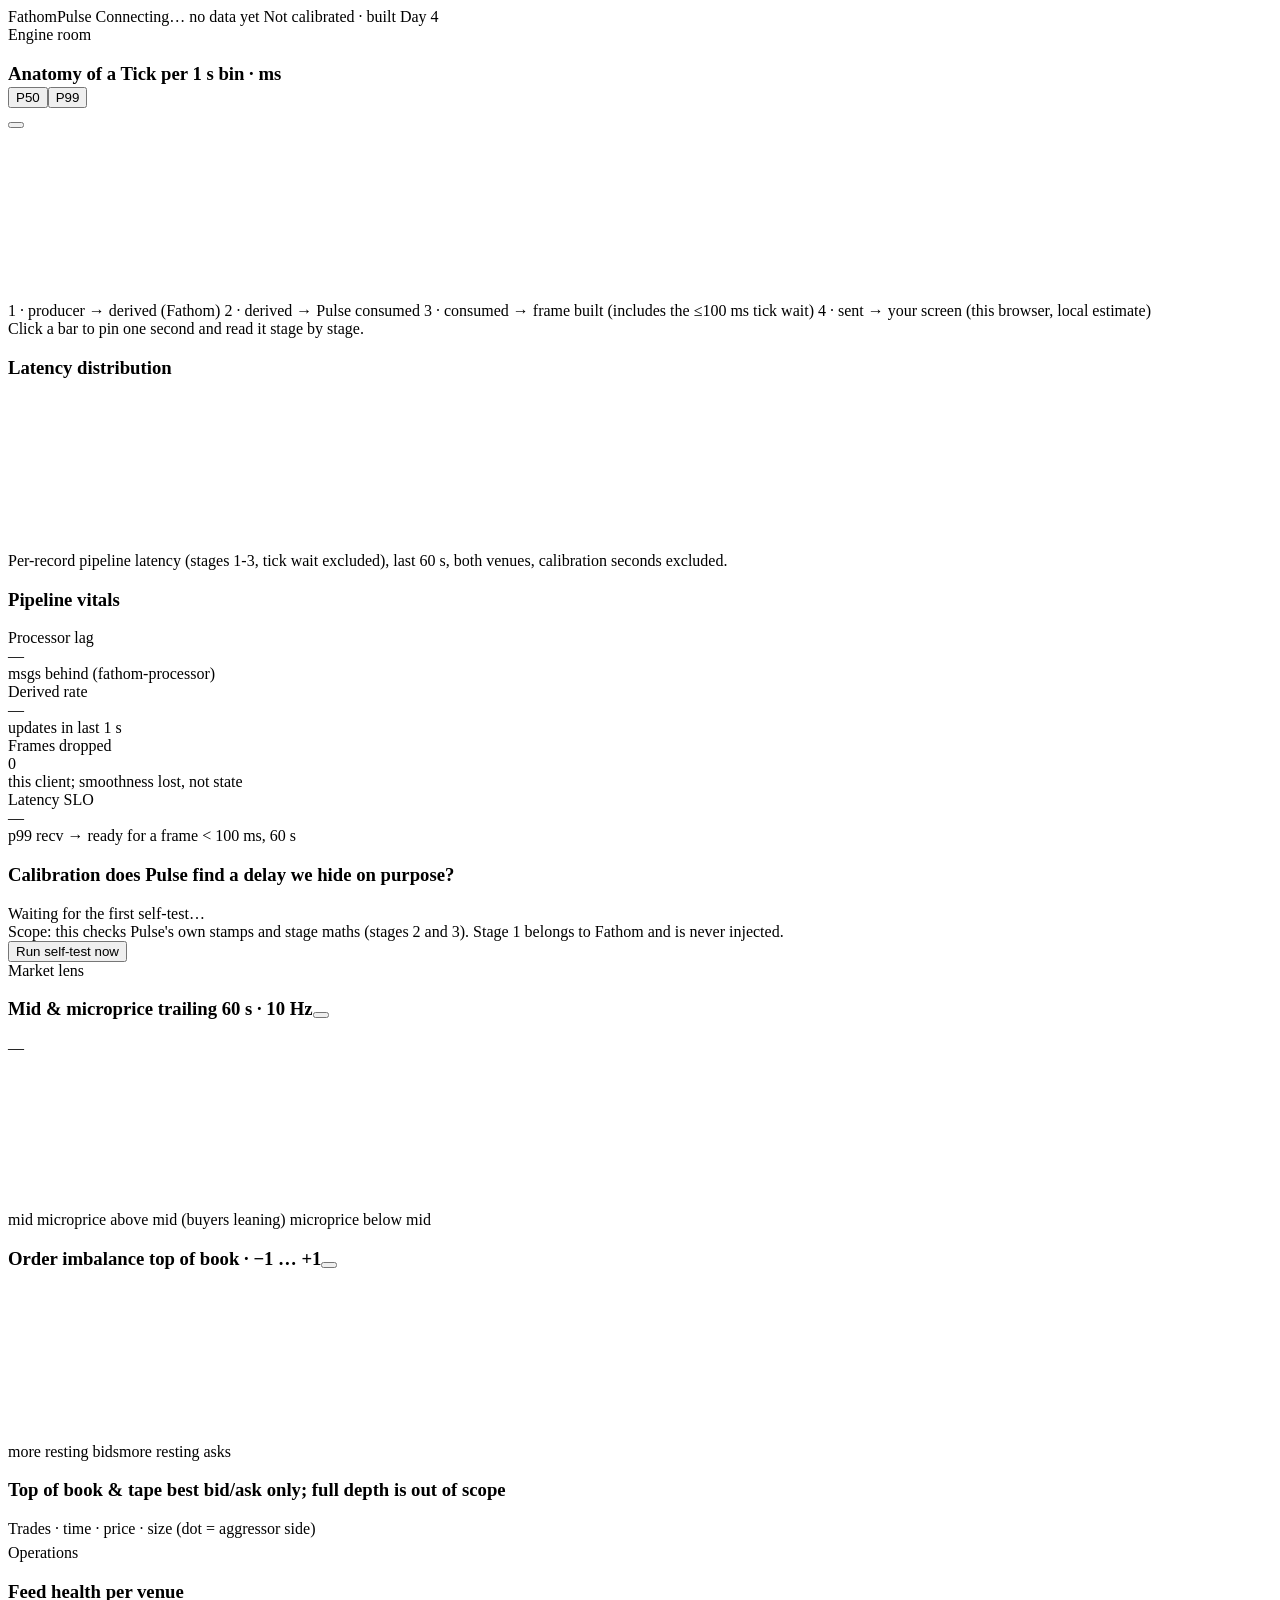
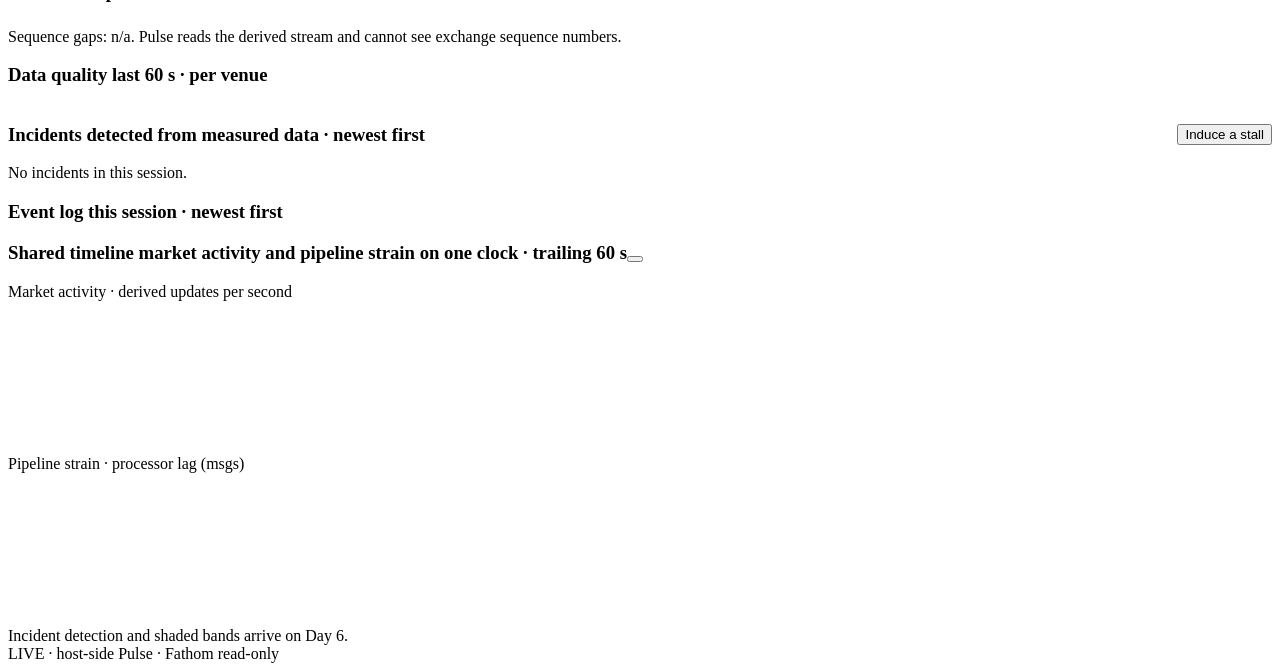
==== pulse/web/index.html @ 2a25ec2b "Day 6 (part 2): Incidents card + shaded annotations on the timeline, induce-a-stall button; no doubl" ====
<!doctype html>
<html lang="en">
<head>
<meta charset="utf-8">
<meta name="viewport" content="width=device-width, initial-scale=1">
<title>FathomPulse</title>
<link rel="stylesheet" href="/static/ds/tokens.css">
<link rel="stylesheet" href="/static/app.css">
</head>
<body>
<div class="ocean" aria-hidden="true"><i class="b1"></i><i class="b2"></i><i class="b3"></i></div>

<div class="top">
  <span class="brand">FathomPulse</span>
  <span class="spacer"></span>
  <span class="badge" id="connBadge"><span class="dot"></span><span id="connText">Connecting…</span></span>
  <span class="badge" id="ageBadge"><span class="dot"></span><span class="num" id="ageText">no data yet</span></span>
  <span class="badge" id="calBadge"><span class="dot"></span><span>Not calibrated · built Day 4</span></span>
</div>
<div class="banner" id="induced" hidden>SELF-TEST IN PROGRESS — real data in this window is delayed on purpose (induced). Ignore latency figures until it ends.</div>
<div class="strip" id="strip" role="group" aria-label="Venues"></div>

<div class="grid">
  <section class="lens"><div class="lens-title e">Engine room</div>
    <div class="col pool engine">
      <div class="card" id="anat">
        <h3>Anatomy of a Tick <span class="sub">per 1 s bin · ms</span>
          <div class="seg" id="pctSeg"><button data-p="50" aria-pressed="false">P50</button><button data-p="99" aria-pressed="true">P99</button></div>
          <button class="chip" data-chip></button></h3>
        <canvas id="cAnat" data-h="200"></canvas>
        <div class="legend">
          <span><i style="background:var(--stage-recv)"></i>1 · producer → derived (Fathom)</span>
          <span><i style="background:var(--stage-derive)"></i>2 · derived → Pulse consumed</span>
          <span><i style="background:var(--stage-pulse)"></i>3 · consumed → frame built (includes the ≤100 ms tick wait)</span>
          <span><i style="background:var(--stage-ws)"></i>4 · sent → your screen (this browser, local estimate)</span>
        </div>
        <div class="pin" id="pin">Click a bar to pin one second and read it stage by stage.</div>
      </div>
      <div class="card">
        <h3>Latency distribution</h3>
        <canvas id="cHist" data-h="130"></canvas>
        <div class="empty" id="histNote">Per-record pipeline latency (stages 1-3, tick wait excluded), last 60 s, both venues, calibration seconds excluded.</div>
      </div>
      <div class="card">
        <h3>Pipeline vitals</h3>
        <div class="tiles">
          <div class="tile"><div class="l">Processor lag</div><div class="v num" id="tLag">—</div><div class="s">msgs behind (fathom-processor)</div></div>
          <div class="tile"><div class="l">Derived rate</div><div class="v num" id="tRate">—</div><div class="s">updates in last 1 s</div></div>
          <div class="tile"><div class="l">Frames dropped</div><div class="v num" id="tDrop">0</div><div class="s">this client; smoothness lost, not state</div></div>
          <div class="tile"><div class="l">Latency SLO</div><div class="v num" id="tSlo">—</div><div class="s" id="tSloS">p99 recv → ready for a frame &lt; 100 ms, 60 s</div></div>
        </div>
      </div>
      <div class="card">
        <h3>Calibration <span class="sub">does Pulse find a delay we hide on purpose?</span></h3>
        <div class="cal"><div class="head" id="calHead">Waiting for the first self-test…</div><div class="body" id="calBody"></div>
        <div class="empty" id="calScope">Scope: this checks Pulse's own stamps and stage maths (stages 2 and 3). Stage 1 belongs to Fathom and is never injected.</div>
        <div><button class="btn" id="btnTest">Run self-test now</button> <span class="num" style="color:var(--ink-muted);margin-left:8px" id="calAgo"></span></div></div>
      </div>
    </div>
  </section>

  <section class="lens"><div class="lens-title m">Market lens</div>
    <div class="col pool market">
      <div class="card">
        <h3>Mid &amp; microprice <span class="sub">trailing 60 s · 10 Hz</span><button class="chip" data-chip></button></h3>
        <div class="hero"><span class="v" id="heroMid">—</span><span class="l" id="heroSub"></span></div>
        <canvas id="cMid" data-h="120"></canvas>
        <div class="legend">
          <span><i style="background:var(--ink-secondary)"></i>mid</span>
          <span><i style="background:var(--bid)"></i>microprice above mid (buyers leaning)</span>
          <span><i style="background:var(--ask)"></i>microprice below mid</span>
        </div>
      </div>
      <div class="card">
        <h3>Order imbalance <span class="sub">top of book · −1 … +1</span><button class="chip" data-chip></button></h3>
        <canvas id="cObi" data-h="64"></canvas>
        <div class="legend"><span><i style="background:var(--bid)"></i>more resting bids</span><span><i style="background:var(--ask)"></i>more resting asks</span><span id="spreadNote" style="margin-left:auto"></span></div>
      </div>
      <div class="card">
        <h3>Top of book &amp; tape <span class="sub">best bid/ask only; full depth is out of scope</span></h3>
        <div class="tob" id="tob"></div>
        <div class="th" style="margin-top:10px">Trades · time · price · size (dot = aggressor side)</div>
        <div class="tape" id="tape"></div>
        <div class="empty" id="tapeNote" style="padding-top:6px"></div>
      </div>
    </div>
  </section>

  <section class="lens"><div class="lens-title o">Operations</div>
    <div class="col pool neutral ops">
      <div class="card">
        <h3>Feed health <span class="sub">per venue</span></h3>
        <table class="feeds" id="feeds"></table>
        <div class="empty" style="padding-top:6px">Sequence gaps: n/a. Pulse reads the derived stream and cannot see exchange sequence numbers.</div>
      </div>
      <div class="card">
        <h3>Data quality <span class="sub">last 60 s · per venue</span></h3>
        <table class="feeds" id="dq"></table>
      </div>
      <div class="card">
        <h3>Incidents <span class="sub">detected from measured data · newest first</span>
          <button class="btn" id="btnInduce" style="float:right" title="Drops every feed record for 8 s, on purpose, to show the detector working">Induce a stall</button></h3>
        <div class="incs" id="incs"><div class="empty">No incidents in this session.</div></div>
      </div>
      <div class="card">
        <h3>Event log <span class="sub">this session · newest first</span></h3>
        <div class="log" id="log"></div>
      </div>
    </div>
  </section>

  <div class="pool neutral timeline">
    <h3>Shared timeline <span class="sub">market activity and pipeline strain on one clock · trailing 60 s</span><button class="chip" data-chip></button></h3>
    <div class="sheet market"><div class="sl">Market activity · derived updates per second</div><canvas id="cQuote" data-h="70"></canvas></div>
    <div class="sheet engine"><div class="sl">Pipeline strain · processor lag (msgs)</div><canvas id="cLag" data-h="90"></canvas></div>
    <div class="tl-note">Incident detection and shaded bands arrive on Day 6.</div>
  </div>
</div>

<div id="tip"></div>
<div class="statusbar"><span class="num" id="sbClock"></span><span id="sbConn"></span><span class="num" id="sbSeq"></span><span class="num" id="sbMeter"></span><span class="sp"></span><span>LIVE · host-side Pulse · Fathom read-only</span></div>
<script src="/static/app.js"></script>
</body>
</html>
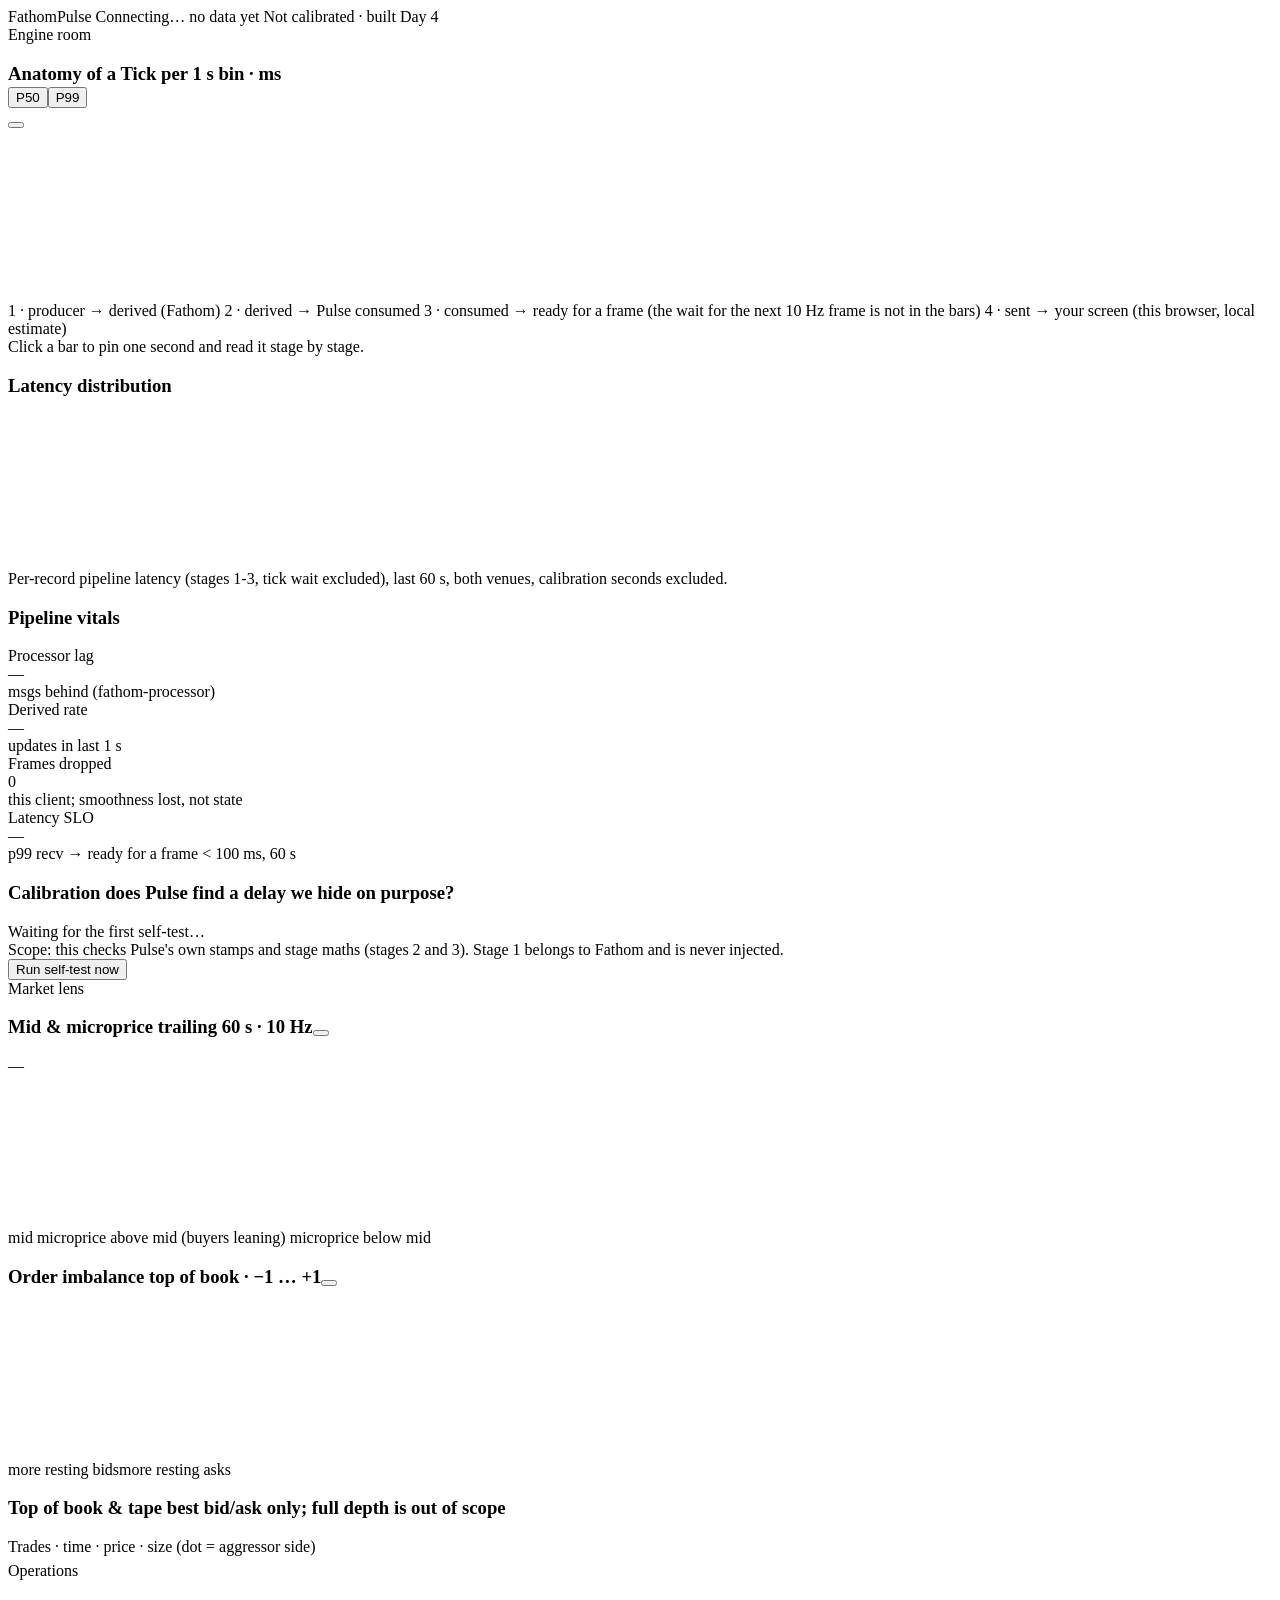
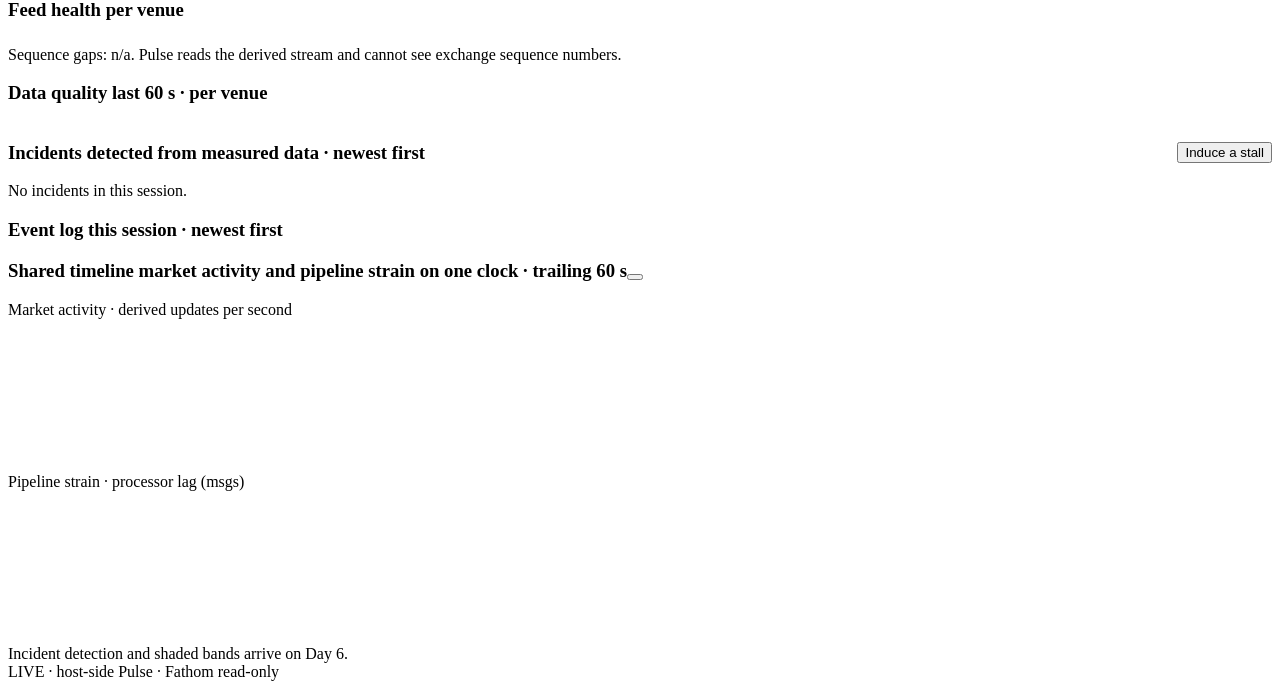
==== commit e5a77655: "audit: page legend/tooltip now describe stage 3 as consume->ready (was the old frame-build definitio" ====
--- a/pulse/web/index.html
+++ b/pulse/web/index.html
@@ -31,7 +31,7 @@
         <div class="legend">
           <span><i style="background:var(--stage-recv)"></i>1 · producer → derived (Fathom)</span>
           <span><i style="background:var(--stage-derive)"></i>2 · derived → Pulse consumed</span>
-          <span><i style="background:var(--stage-pulse)"></i>3 · consumed → frame built (includes the ≤100 ms tick wait)</span>
+          <span><i style="background:var(--stage-pulse)"></i>3 · consumed → ready for a frame (the wait for the next 10 Hz frame is not in the bars)</span>
           <span><i style="background:var(--stage-ws)"></i>4 · sent → your screen (this browser, local estimate)</span>
         </div>
         <div class="pin" id="pin">Click a bar to pin one second and read it stage by stage.</div>
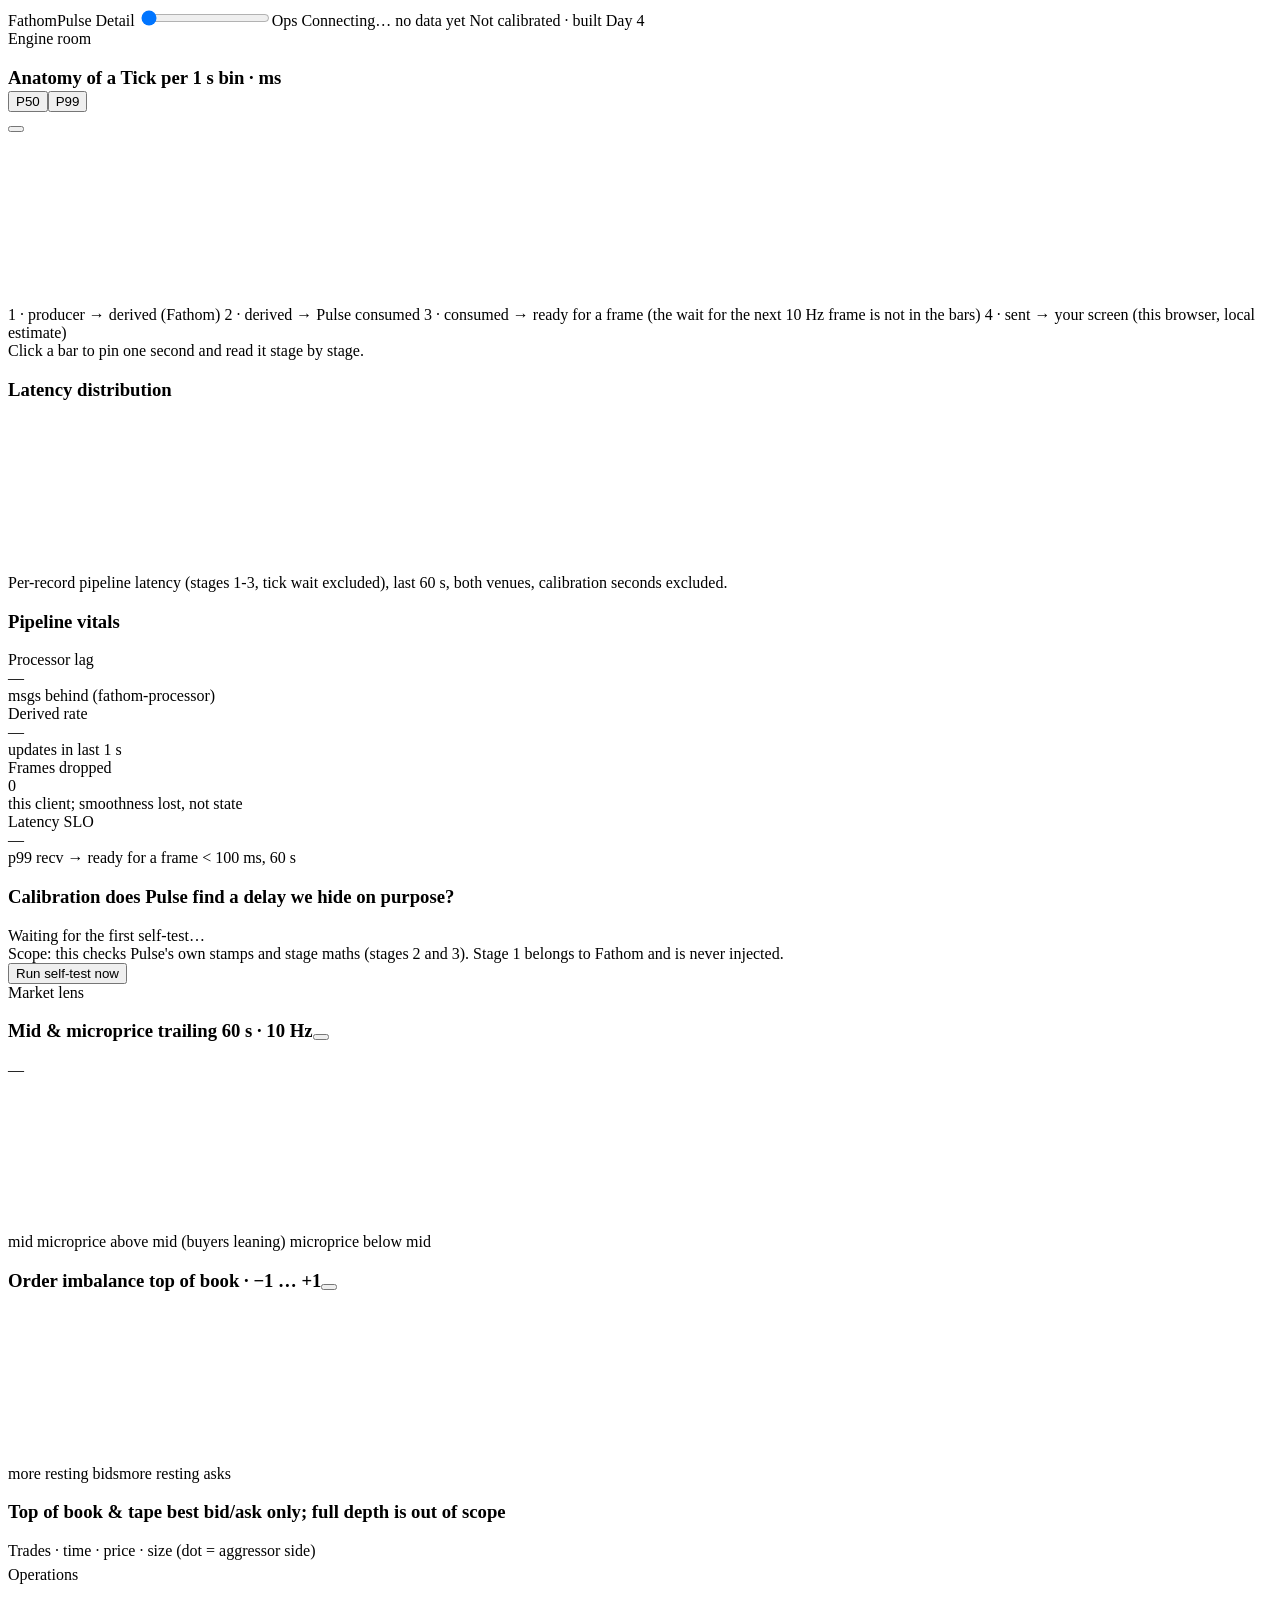
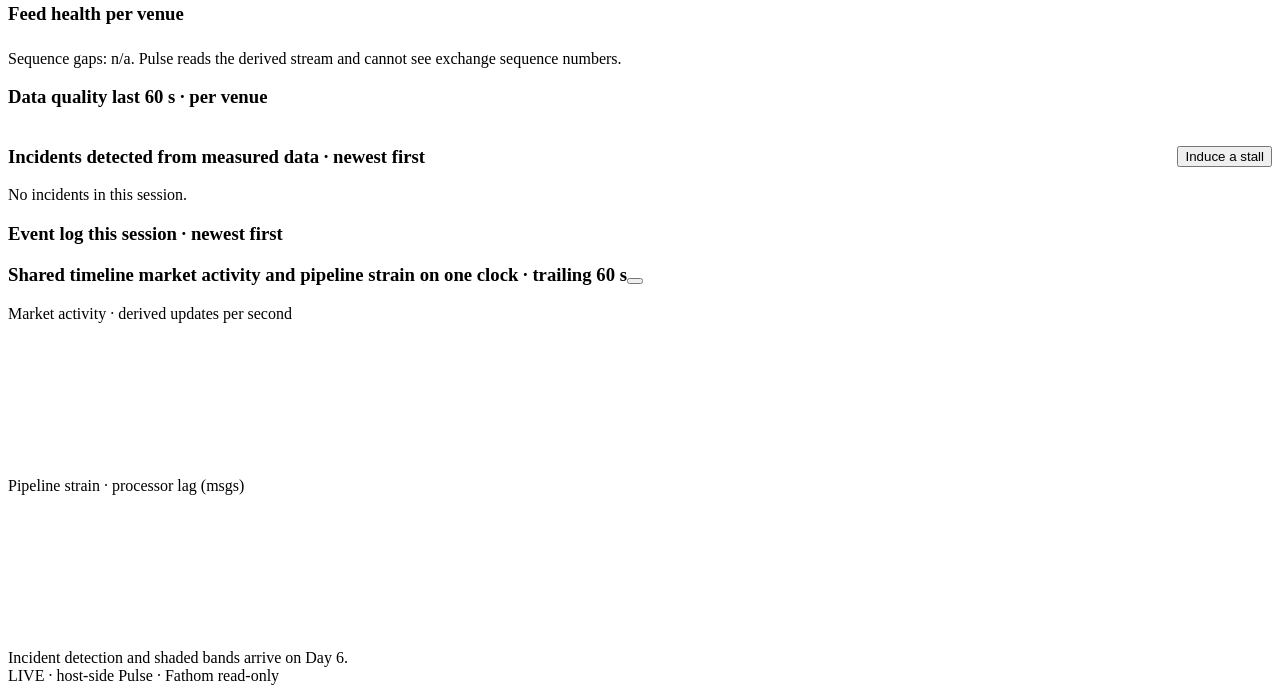
==== commit 037a9ab5: "Ops view: Detail/Ops slider, calm categorical status (Fresh/Smooth/Keeping up), 1 Hz sampling, hyste" ====
--- a/pulse/web/index.html
+++ b/pulse/web/index.html
@@ -13,6 +13,8 @@
 <div class="top">
   <span class="brand">FathomPulse</span>
   <span class="spacer"></span>
+  <label class="mode" title="Detail: every measurement, 10 times a second. Ops: calm categories, once a second."><span id="mDetail">Detail</span>
+    <input type="range" id="modeSlider" min="0" max="1" step="1" value="0" aria-label="View mode: Detail or Ops"><span id="mOps">Ops</span></label>
   <span class="badge" id="connBadge"><span class="dot"></span><span id="connText">Connecting…</span></span>
   <span class="badge" id="ageBadge"><span class="dot"></span><span class="num" id="ageText">no data yet</span></span>
   <span class="badge" id="calBadge"><span class="dot"></span><span>Not calibrated · built Day 4</span></span>
@@ -20,7 +22,15 @@
 <div class="banner" id="induced" hidden>SELF-TEST IN PROGRESS — real data in this window is delayed on purpose (induced). Ignore latency figures until it ends.</div>
 <div class="strip" id="strip" role="group" aria-label="Venues"></div>
 
-<div class="grid">
+<main class="ops" id="ops" hidden aria-live="off">
+  <section class="hero card" id="opsHero"><div class="hl" id="opsHead">Waiting for data…</div><div class="hs" id="opsSub"></div></section>
+  <div class="vcards" id="opsVenues"></div>
+  <section class="card"><h3>Pipeline <span class="sub">last minute</span></h3><div class="meters" id="opsMeters"></div></section>
+  <section class="card"><h3>Incidents <span class="sub">newest first</span></h3><div class="incs" id="opsIncs"></div></section>
+  <p class="opsnote">Ops view rounds and smooths: labels change only after a few steady seconds, numbers update once a second. Hover any figure for the exact value, or slide to Detail for every millisecond.</p>
+</main>
+
+<div class="grid" id="detail">
   <section class="lens"><div class="lens-title e">Engine room</div>
     <div class="col pool engine">
       <div class="card" id="anat">
@@ -119,6 +129,7 @@
 
 <div id="tip"></div>
 <div class="statusbar"><span class="num" id="sbClock"></span><span id="sbConn"></span><span class="num" id="sbSeq"></span><span class="num" id="sbMeter"></span><span class="sp"></span><span>LIVE · host-side Pulse · Fathom read-only</span></div>
+<script src="/static/ops.js"></script>
 <script src="/static/app.js"></script>
 </body>
 </html>
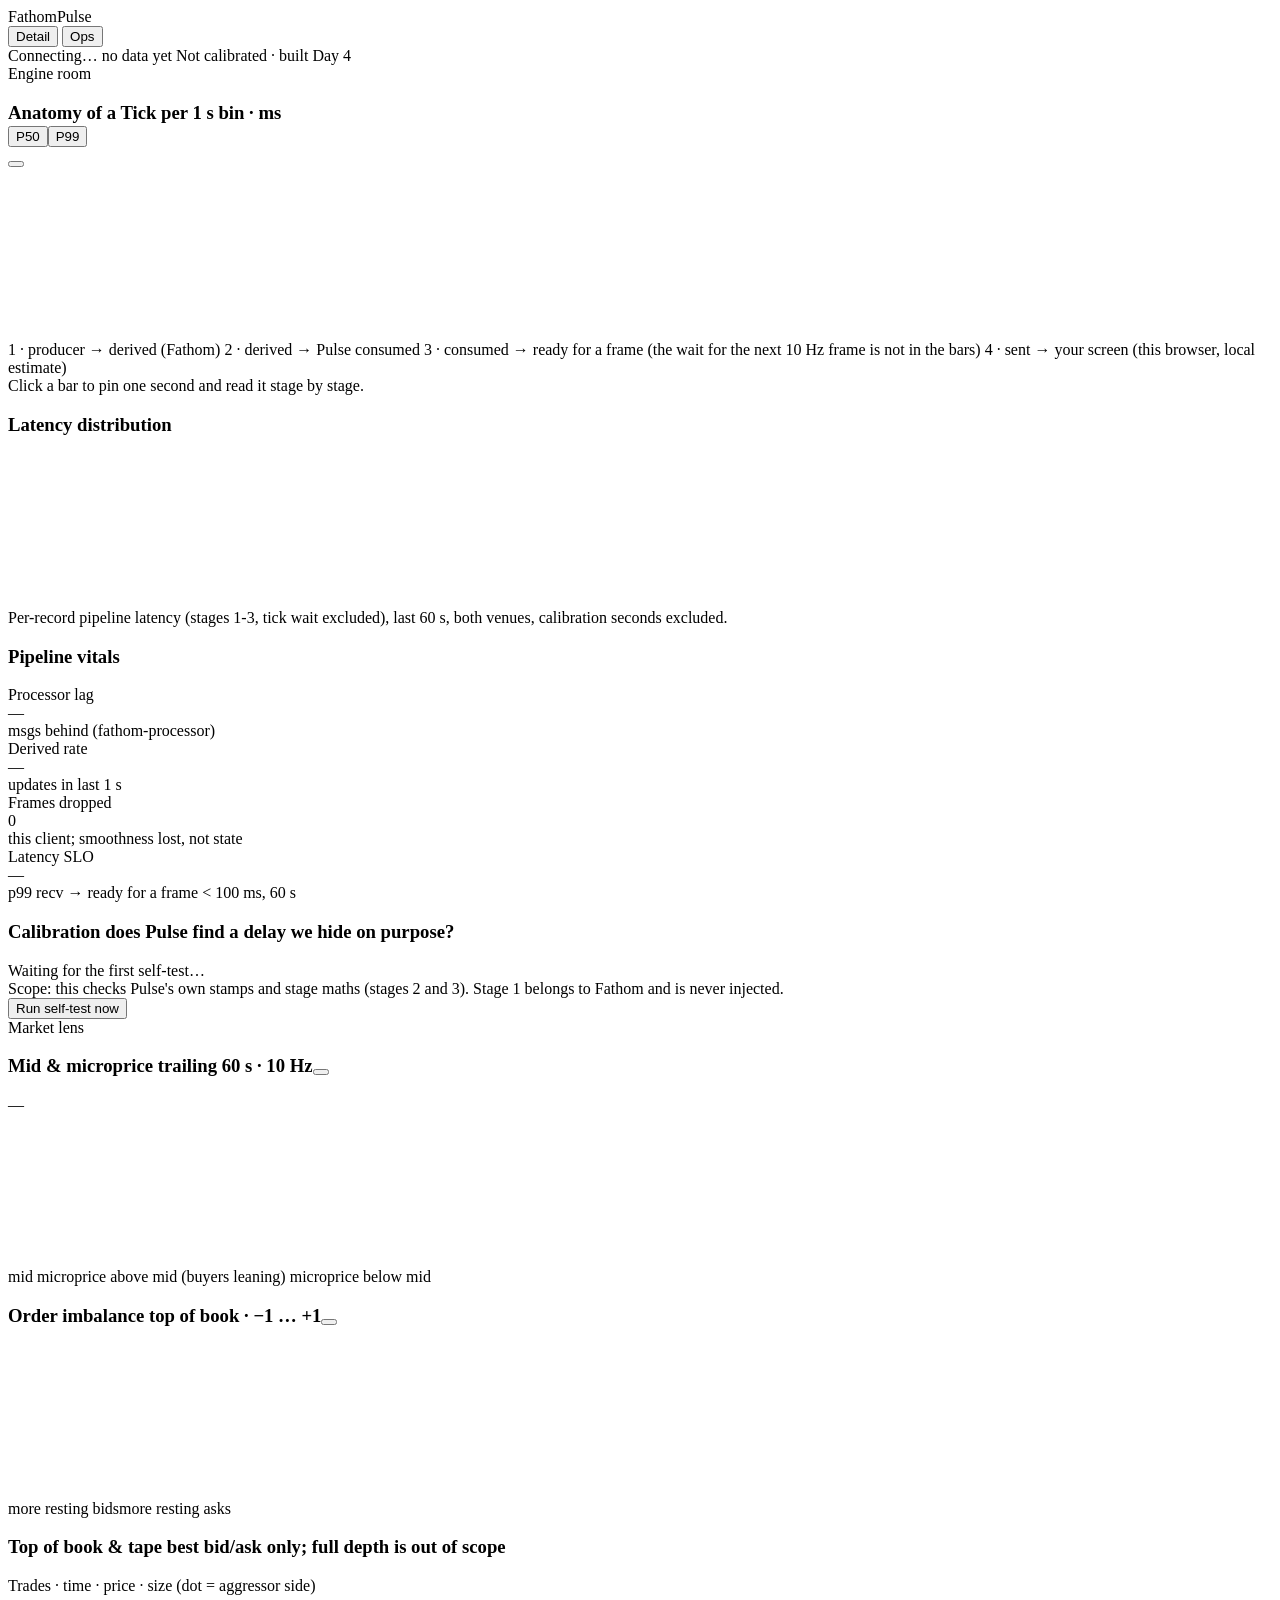
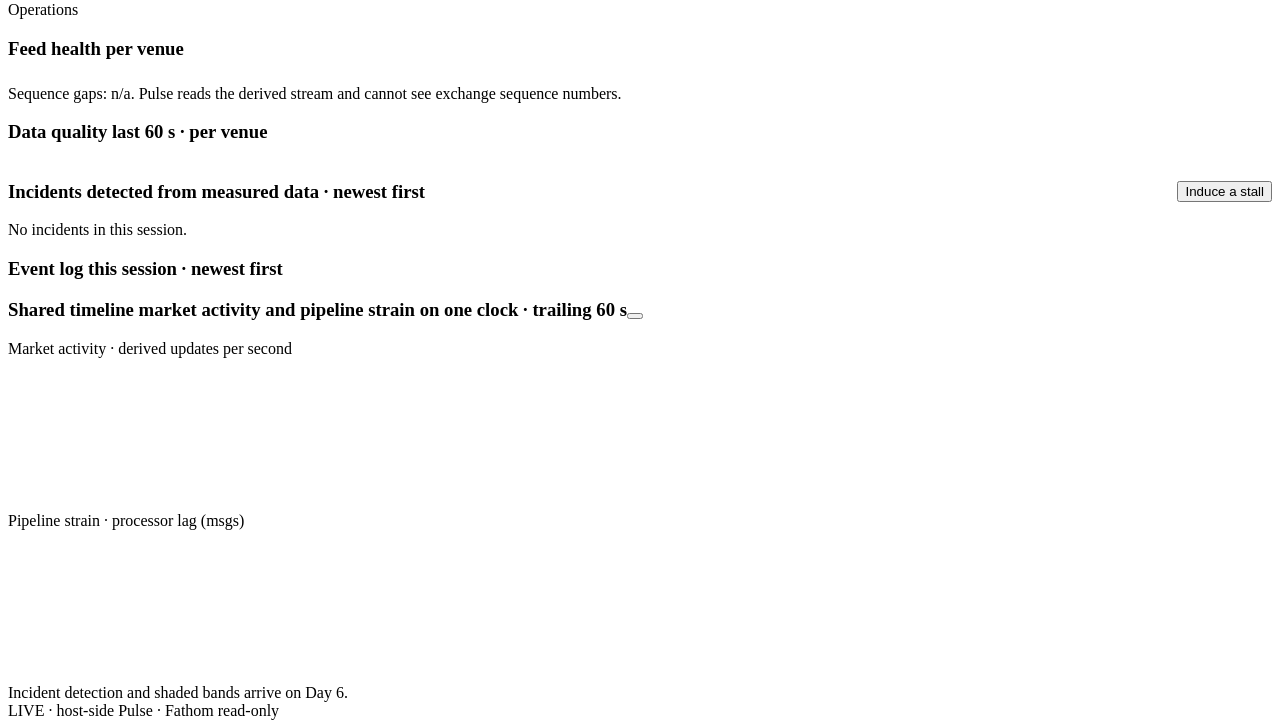
==== commit 92c5460e: "Ops dashboard mirrors Detail's three-lens grid card by card; clean Detail|Ops switch; blended View T" ====
--- a/pulse/web/index.html
+++ b/pulse/web/index.html
@@ -10,11 +10,14 @@
 <body>
 <div class="ocean" aria-hidden="true"><i class="b1"></i><i class="b2"></i><i class="b3"></i></div>
 
-<div class="top">
+<div class="top" style="view-transition-name: topbar">
   <span class="brand">FathomPulse</span>
   <span class="spacer"></span>
-  <label class="mode" title="Detail: every measurement, 10 times a second. Ops: calm categories, once a second."><span id="mDetail">Detail</span>
-    <input type="range" id="modeSlider" min="0" max="1" step="1" value="0" aria-label="View mode: Detail or Ops"><span id="mOps">Ops</span></label>
+  <div class="switch" id="modeSwitch" role="radiogroup" aria-label="View detail level">
+    <i class="thumb" aria-hidden="true"></i>
+    <button type="button" role="radio" id="swDetail" aria-checked="true" title="Every measurement, ten times a second">Detail</button>
+    <button type="button" role="radio" id="swOps" aria-checked="false" title="The same dashboard, calmer: once a second, in plain categories">Ops</button>
+  </div>
   <span class="badge" id="connBadge"><span class="dot"></span><span id="connText">Connecting…</span></span>
   <span class="badge" id="ageBadge"><span class="dot"></span><span class="num" id="ageText">no data yet</span></span>
   <span class="badge" id="calBadge"><span class="dot"></span><span>Not calibrated · built Day 4</span></span>
@@ -24,10 +27,30 @@
 
 <main class="ops" id="ops" hidden aria-live="off">
   <section class="hero card" id="opsHero"><div class="hl" id="opsHead">Waiting for data…</div><div class="hs" id="opsSub"></div></section>
-  <div class="vcards" id="opsVenues"></div>
-  <section class="card"><h3>Pipeline <span class="sub">last minute</span></h3><div class="meters" id="opsMeters"></div></section>
-  <section class="card"><h3>Incidents <span class="sub">newest first</span></h3><div class="incs" id="opsIncs"></div></section>
-  <p class="opsnote">Ops view rounds and smooths: labels change only after a few steady seconds, numbers update once a second. Hover any figure for the exact value, or slide to Detail for every millisecond.</p>
+  <div class="grid" id="opsgrid">
+    <section class="lens"><div class="lens-title e">Engine room</div>
+      <div class="card"><h3 data-chart="latency">Pipeline speed <span class="sub">last minute</span></h3><canvas id="eL" data-h="200"></canvas></div>
+      <div class="card"><h3 data-chart="share">Where the time goes <span class="sub">average, last minute</span></h3><div id="opsShare"></div></div>
+      <div class="card"><h3>Pipeline health</h3><div class="kpis" id="opsMeters"></div></div>
+      <div class="card"><h3>Calibration</h3><div class="kpis one" id="opsTrust"></div></div>
+    </section>
+    <section class="lens"><div class="lens-title m">Market lens</div>
+      <div class="card"><h3 data-chart="price">Price <span class="sub">last minute</span></h3>
+        <div class="px" id="opsPxb"><div class="ph"><span class="pn" id="pnb"></span><span class="pv" id="pvb"></span></div><canvas id="ePb" data-h="100"></canvas><div class="chips" id="chb"></div></div>
+        <div class="px" id="opsPxc"><div class="ph"><span class="pn" id="pnc"></span><span class="pv" id="pvc"></span></div><canvas id="ePc" data-h="100"></canvas><div class="chips" id="chc"></div></div></div>
+      <div class="card"><h3 data-chart="pressure">Buy and sell pressure <span class="sub">each second</span></h3><canvas id="eO" data-h="78"></canvas>
+        <div class="lg"><span><i style="background:var(--bid)"></i>buyers lean</span><span><i style="background:#3a3a38"></i>balanced</span><span><i style="background:var(--ask)"></i>sellers lean</span></div></div>
+      <div class="card"><h3 data-chart="trades">Trades <span class="sub">per 5 seconds</span></h3><canvas id="eT" data-h="96"></canvas></div>
+    </section>
+    <section class="lens"><div class="lens-title o">Operations</div>
+      <div class="card"><h3 data-chart="avail">Feed activity <span class="sub">each second</span></h3><canvas id="eA" data-h="86"></canvas>
+        <div class="lg"><span><i style="background:var(--status-good)"></i>normal</span><span><i style="background:var(--status-warning)"></i>quiet</span><span><i style="background:var(--status-serious)"></i>sparse</span><span><i style="background:#7a1f1f"></i>nothing</span></div></div>
+      <div class="card"><h3>Incidents <span class="sub">newest first</span></h3><div class="incs" id="opsIncs"></div></div>
+    </section>
+  </div>
+  <section class="card obottom"><h3>Activity and backlog <span class="sub">market activity and processor queue on one clock, last minute</span></h3>
+    <div class="two"><div><div class="sl2">Updates per second, both feeds</div><canvas id="eU" data-h="70"></canvas></div><div><div class="sl2">Messages waiting for the processor</div><canvas id="eB" data-h="70"></canvas></div></div></section>
+  <p class="opsnote">Same dashboard, calmer: hover a chart for the exact second, or any label for what it means. Labels change only after a few steady seconds and figures update once a second. Switch to Detail for every millisecond.</p>
 </main>
 
 <div class="grid" id="detail">
@@ -128,7 +151,8 @@
 </div>
 
 <div id="tip"></div>
-<div class="statusbar"><span class="num" id="sbClock"></span><span id="sbConn"></span><span class="num" id="sbSeq"></span><span class="num" id="sbMeter"></span><span class="sp"></span><span>LIVE · host-side Pulse · Fathom read-only</span></div>
+<div class="statusbar" style="view-transition-name: foot"><span class="num" id="sbClock"></span><span id="sbConn"></span><span class="num" id="sbSeq"></span><span class="num" id="sbMeter"></span><span class="sp"></span><span>LIVE · host-side Pulse · Fathom read-only</span></div>
+<div id="otip" class="otip" role="tooltip" hidden></div>
 <script src="/static/ops.js"></script>
 <script src="/static/app.js"></script>
 </body>
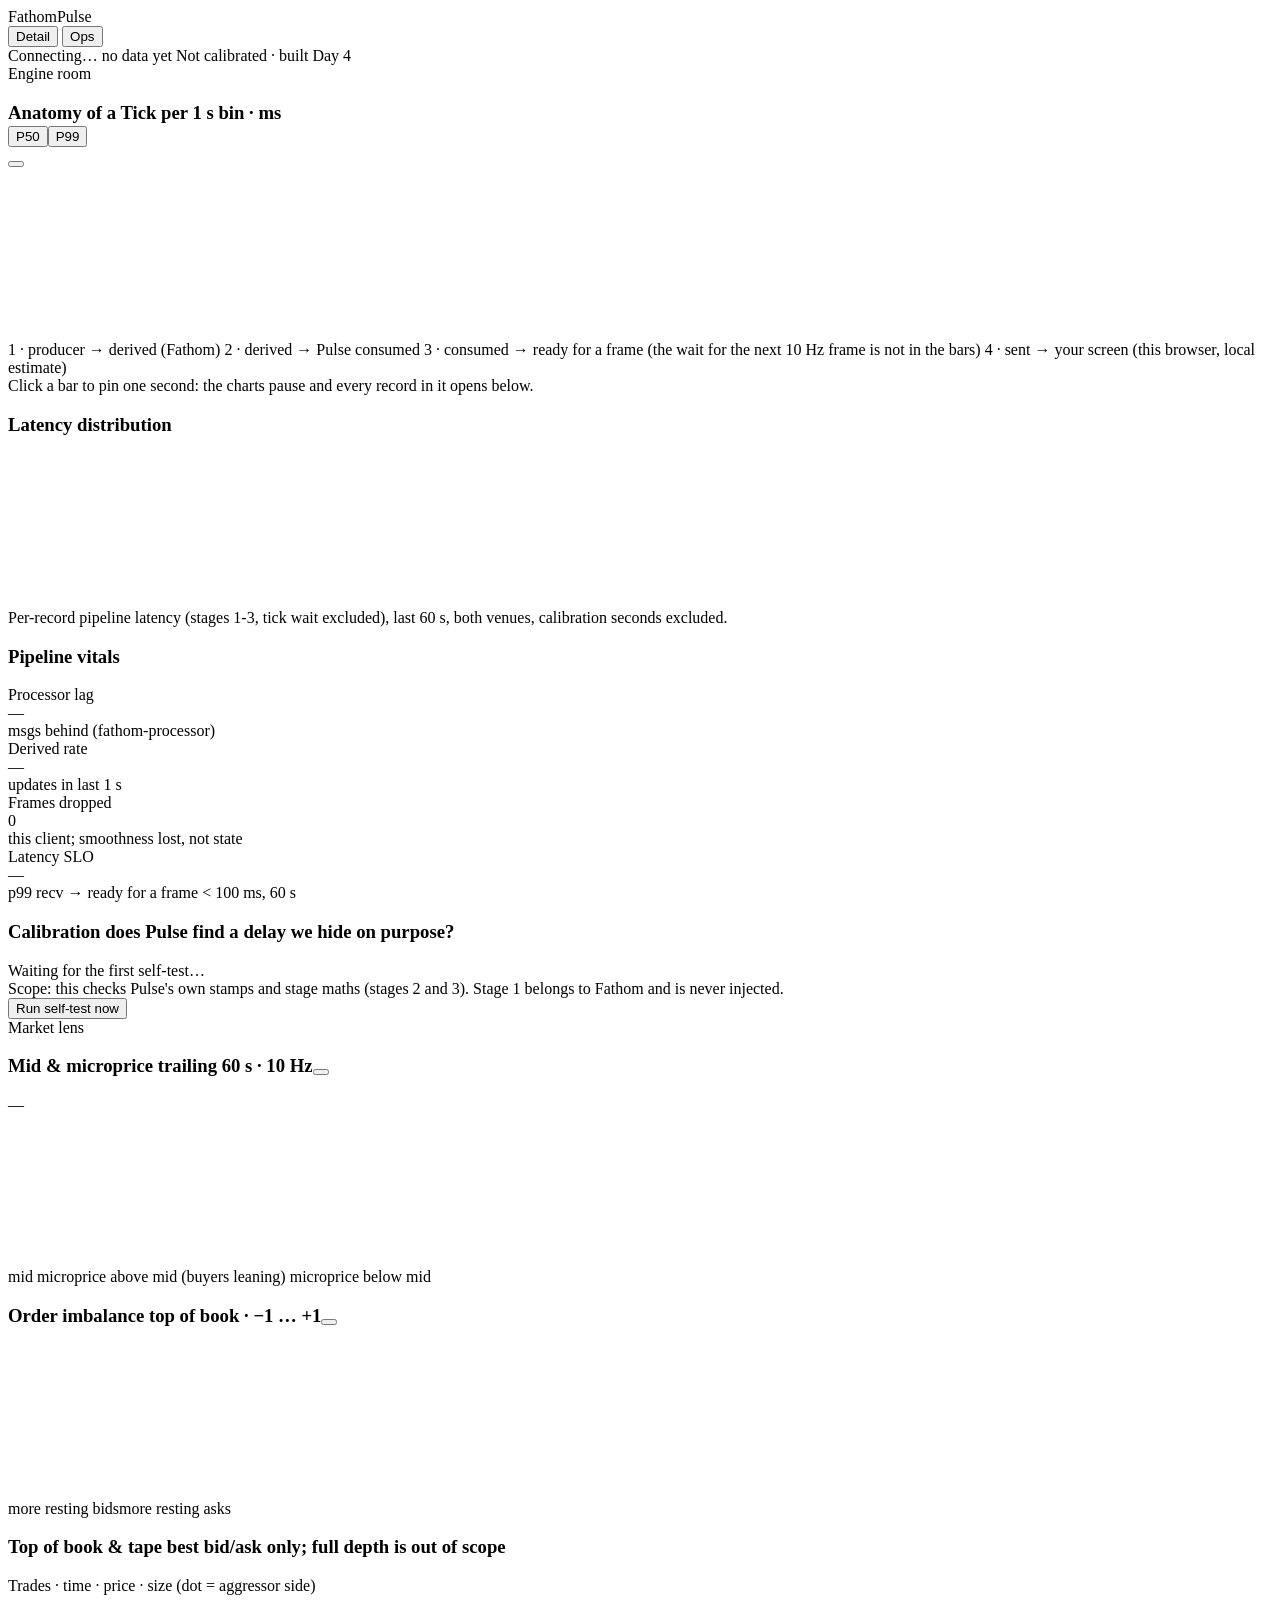
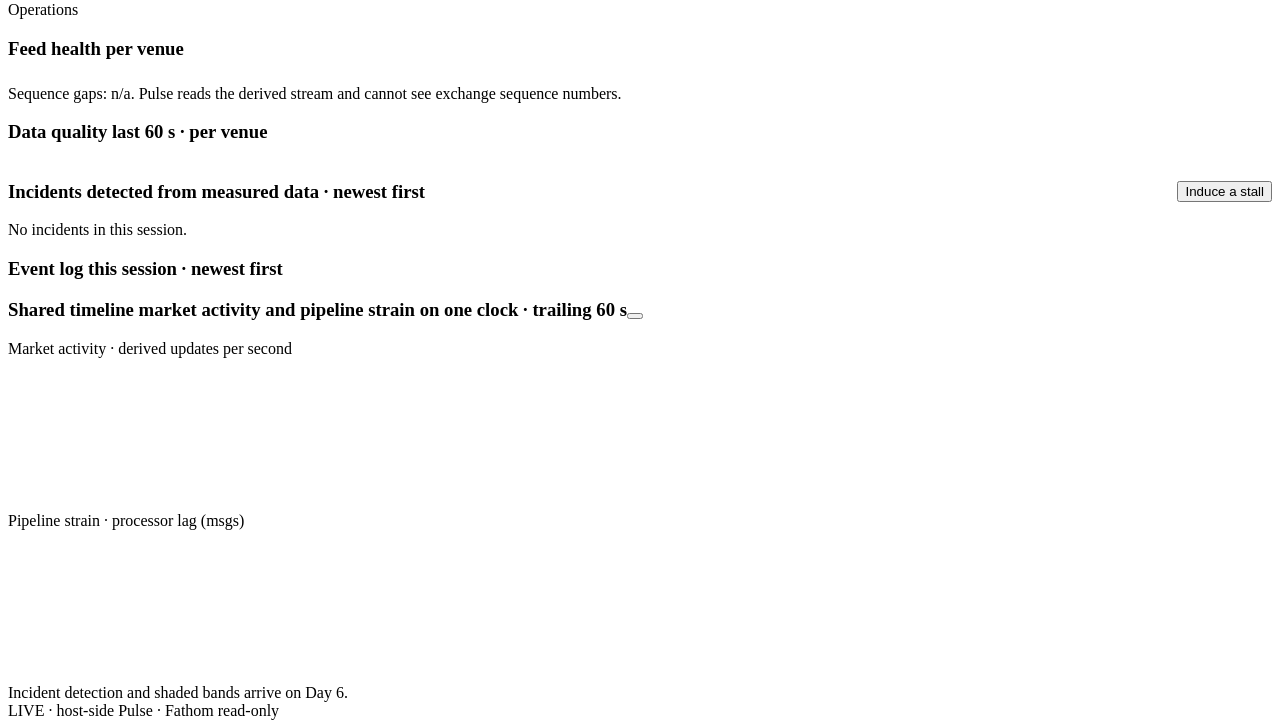
==== commit 633c6d60: "Inspector: click a bar to pause and open that second (figures + every record with stages, Kafka part" ====
--- a/pulse/web/index.html
+++ b/pulse/web/index.html
@@ -28,25 +28,25 @@
 <main class="ops" id="ops" hidden aria-live="off">
   <section class="hero card" id="opsHero"><div class="hl" id="opsHead">Waiting for data…</div><div class="hs" id="opsSub"></div></section>
   <div class="grid" id="opsgrid">
-    <section class="lens"><div class="lens-title e">Engine room</div>
+    <section class="lens"><div class="lens-title e">Engine room</div><div class="col pool engine">
       <div class="card"><h3 data-chart="latency">Pipeline speed <span class="sub">last minute</span></h3><canvas id="eL" data-h="200"></canvas></div>
       <div class="card"><h3 data-chart="share">Where the time goes <span class="sub">average, last minute</span></h3><div id="opsShare"></div></div>
       <div class="card"><h3>Pipeline health</h3><div class="kpis" id="opsMeters"></div></div>
       <div class="card"><h3>Calibration</h3><div class="kpis one" id="opsTrust"></div></div>
-    </section>
-    <section class="lens"><div class="lens-title m">Market lens</div>
+    </div></section>
+    <section class="lens"><div class="lens-title m">Market lens</div><div class="col pool market">
       <div class="card"><h3 data-chart="price">Price <span class="sub">last minute</span></h3>
         <div class="px" id="opsPxb"><div class="ph"><span class="pn" id="pnb"></span><span class="pv" id="pvb"></span></div><canvas id="ePb" data-h="100"></canvas><div class="chips" id="chb"></div></div>
         <div class="px" id="opsPxc"><div class="ph"><span class="pn" id="pnc"></span><span class="pv" id="pvc"></span></div><canvas id="ePc" data-h="100"></canvas><div class="chips" id="chc"></div></div></div>
       <div class="card"><h3 data-chart="pressure">Buy and sell pressure <span class="sub">each second</span></h3><canvas id="eO" data-h="78"></canvas>
         <div class="lg"><span><i style="background:var(--bid)"></i>buyers lean</span><span><i style="background:#3a3a38"></i>balanced</span><span><i style="background:var(--ask)"></i>sellers lean</span></div></div>
       <div class="card"><h3 data-chart="trades">Trades <span class="sub">per 5 seconds</span></h3><canvas id="eT" data-h="96"></canvas></div>
-    </section>
-    <section class="lens"><div class="lens-title o">Operations</div>
+    </div></section>
+    <section class="lens"><div class="lens-title o">Operations</div><div class="col pool neutral ops">
       <div class="card"><h3 data-chart="avail">Feed activity <span class="sub">each second</span></h3><canvas id="eA" data-h="86"></canvas>
         <div class="lg"><span><i style="background:var(--status-good)"></i>normal</span><span><i style="background:var(--status-warning)"></i>quiet</span><span><i style="background:var(--status-serious)"></i>sparse</span><span><i style="background:#7a1f1f"></i>nothing</span></div></div>
       <div class="card"><h3>Incidents <span class="sub">newest first</span></h3><div class="incs" id="opsIncs"></div></div>
-    </section>
+    </div></section>
   </div>
   <section class="card obottom"><h3>Activity and backlog <span class="sub">market activity and processor queue on one clock, last minute</span></h3>
     <div class="two"><div><div class="sl2">Updates per second, both feeds</div><canvas id="eU" data-h="70"></canvas></div><div><div class="sl2">Messages waiting for the processor</div><canvas id="eB" data-h="70"></canvas></div></div></section>
@@ -67,7 +67,8 @@
           <span><i style="background:var(--stage-pulse)"></i>3 · consumed → ready for a frame (the wait for the next 10 Hz frame is not in the bars)</span>
           <span><i style="background:var(--stage-ws)"></i>4 · sent → your screen (this browser, local estimate)</span>
         </div>
-        <div class="pin" id="pin">Click a bar to pin one second and read it stage by stage.</div>
+        <div class="pin" id="pin">Click a bar to pin one second: the charts pause and every record in it opens below.</div>
+        <div class="insp" id="insp" hidden></div>
       </div>
       <div class="card">
         <h3>Latency distribution</h3>
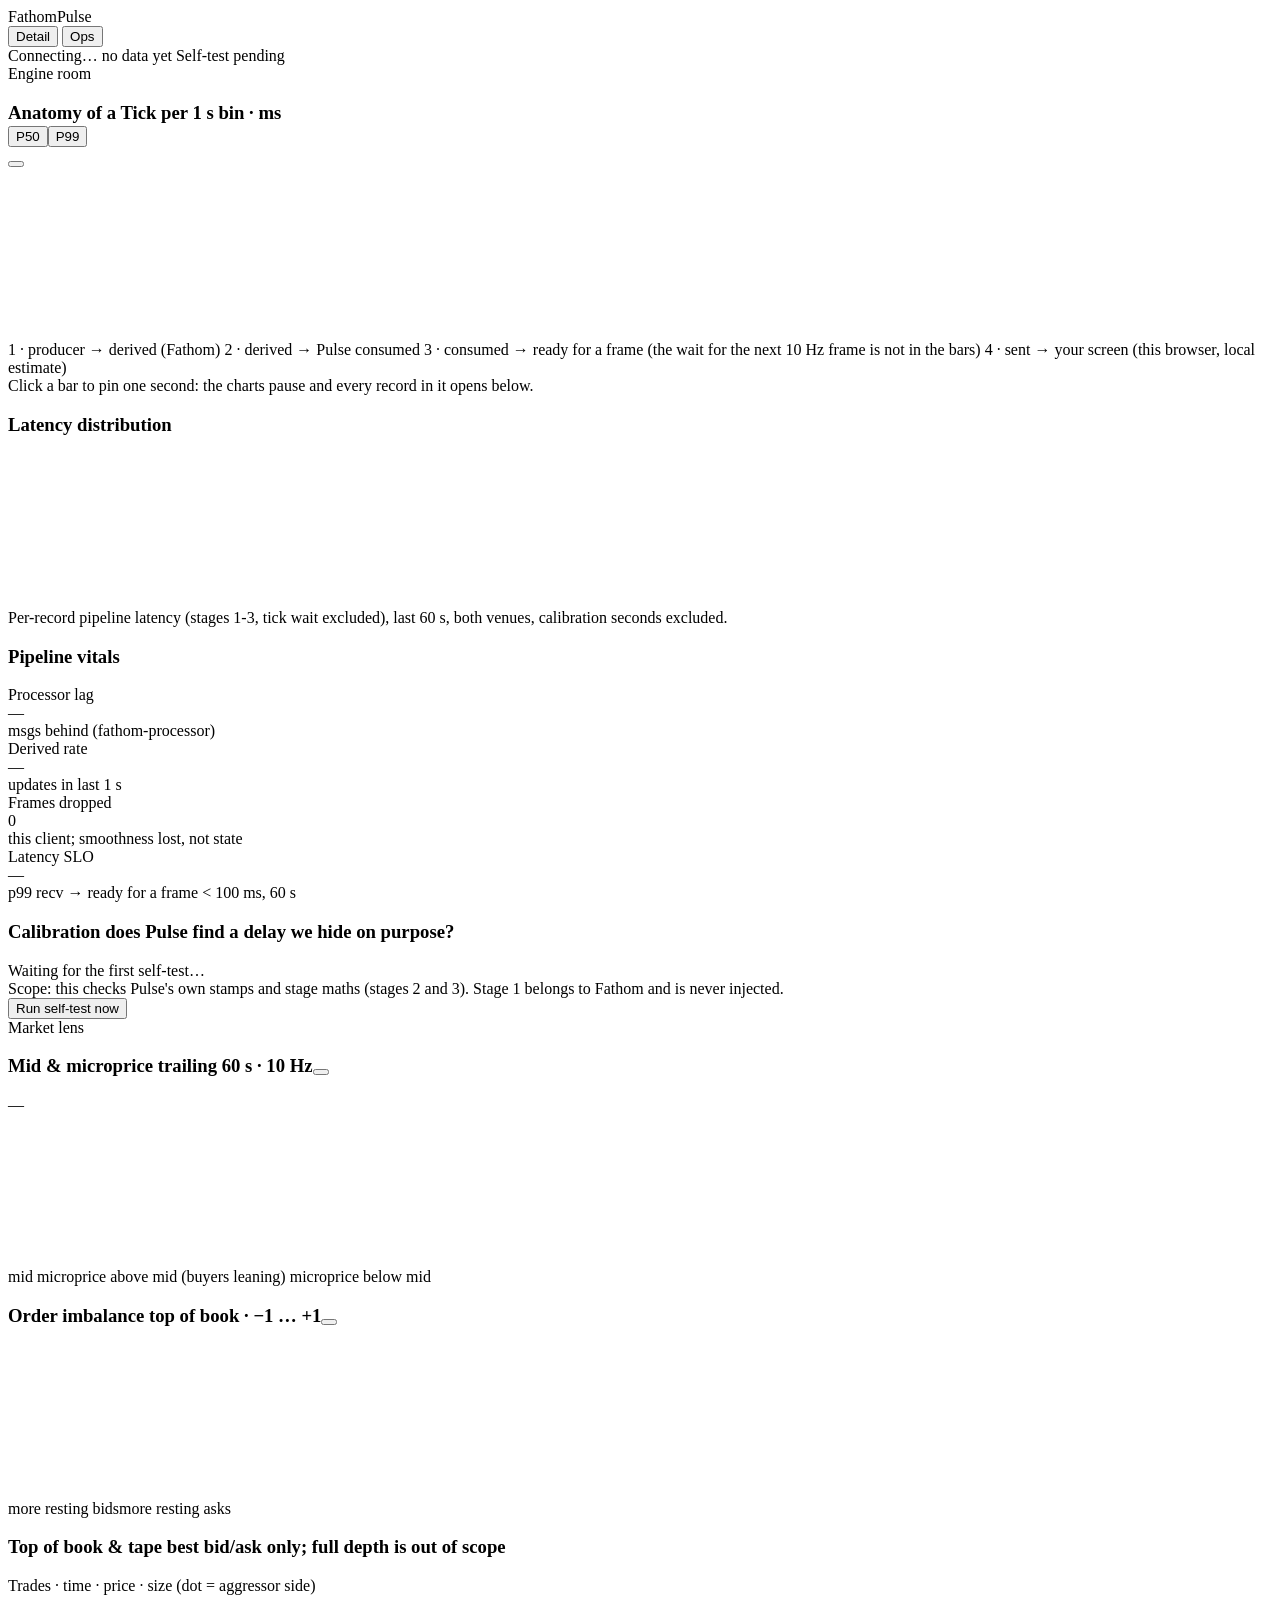
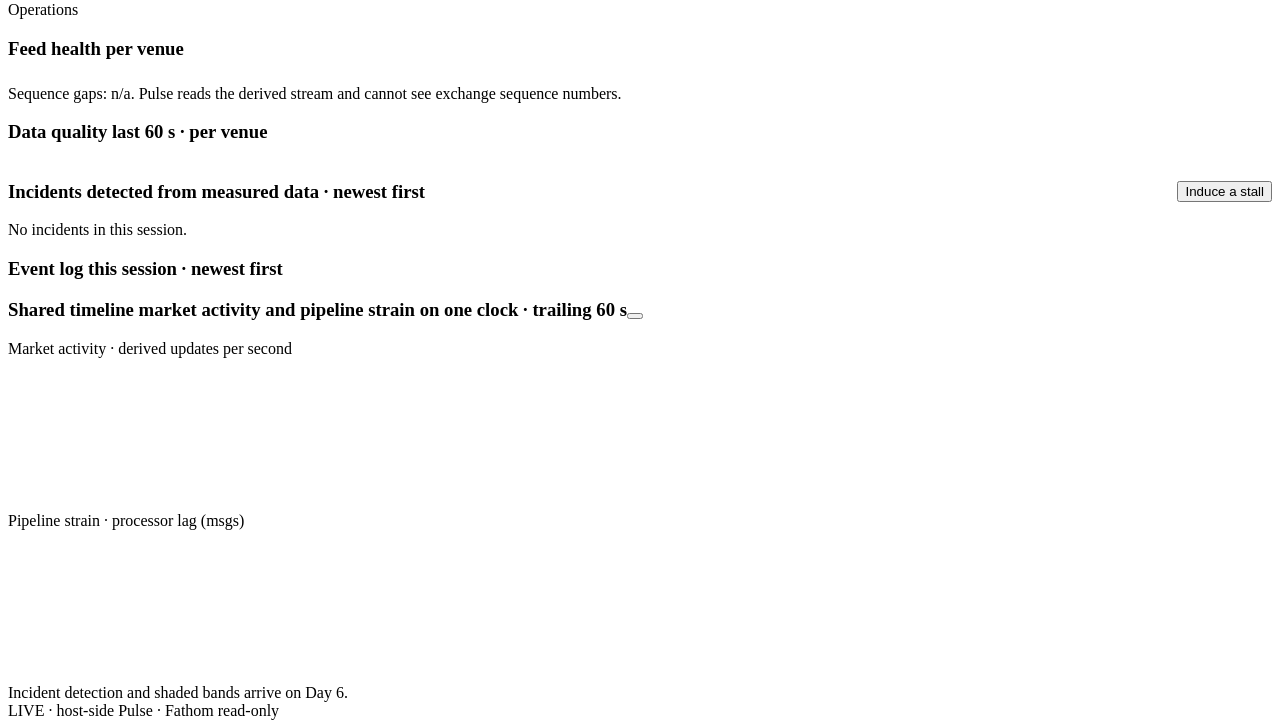
==== commit 7baaa750: "v1.1 hardening: cross-origin guard, PULSE_PUBLIC, client cap, headers; honest badge scope; README st" ====
--- a/pulse/web/index.html
+++ b/pulse/web/index.html
@@ -20,7 +20,7 @@
   </div>
   <span class="badge" id="connBadge"><span class="dot"></span><span id="connText">Connecting…</span></span>
   <span class="badge" id="ageBadge"><span class="dot"></span><span class="num" id="ageText">no data yet</span></span>
-  <span class="badge" id="calBadge"><span class="dot"></span><span>Not calibrated · built Day 4</span></span>
+  <span class="badge" id="calBadge"><span class="dot"></span><span>Self-test pending</span></span>
 </div>
 <div class="banner" id="induced" hidden>SELF-TEST IN PROGRESS — real data in this window is delayed on purpose (induced). Ignore latency figures until it ends.</div>
 <div class="strip" id="strip" role="group" aria-label="Venues"></div>
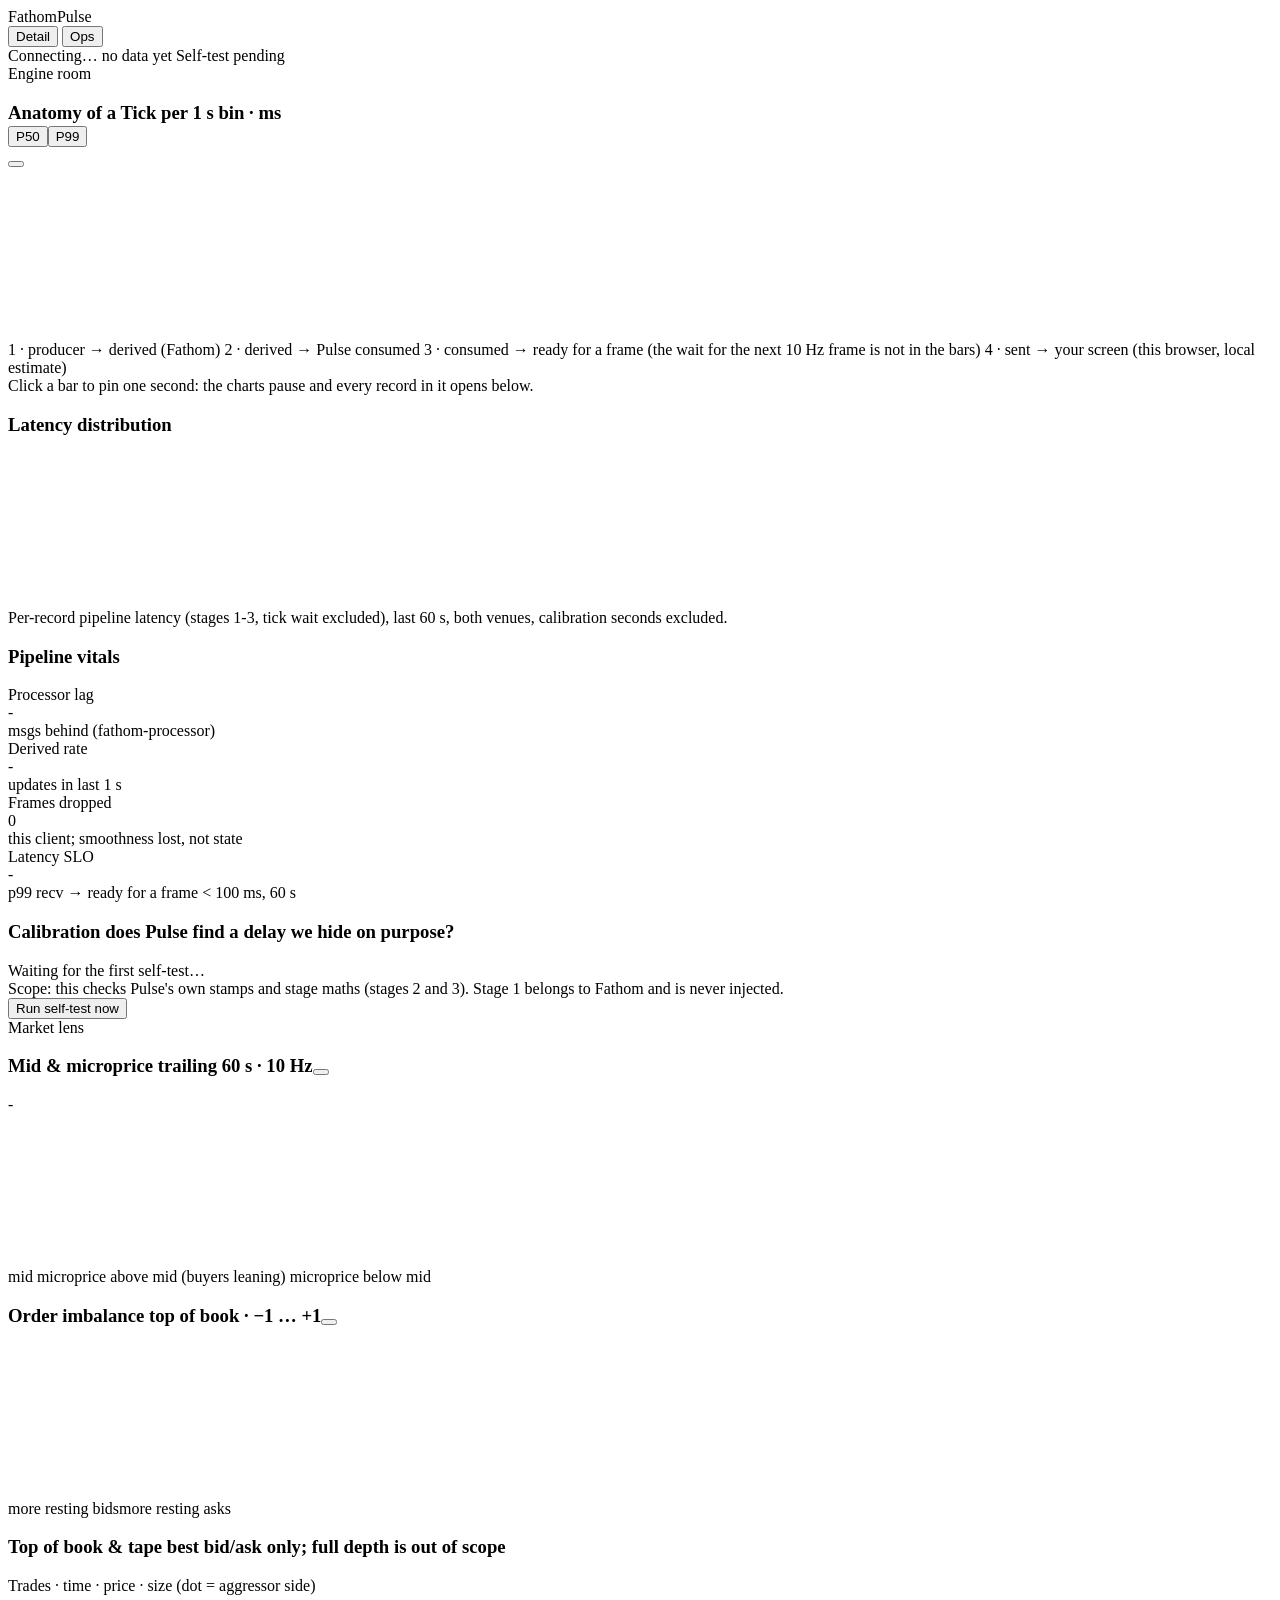
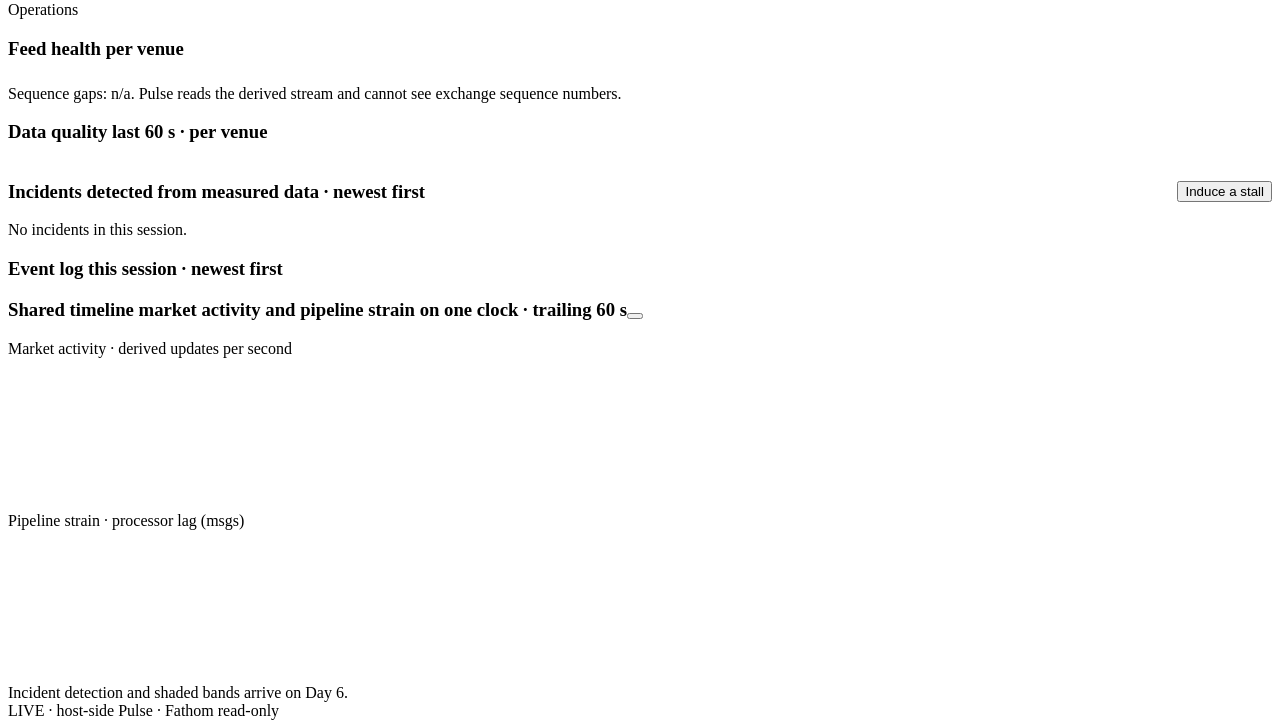
==== commit 38bcf508: "No em or en dashes in the repo: ASCII punctuation in docs, comments and UI placeholders Co-Authored-" ====
--- a/pulse/web/index.html
+++ b/pulse/web/index.html
@@ -22,7 +22,7 @@
   <span class="badge" id="ageBadge"><span class="dot"></span><span class="num" id="ageText">no data yet</span></span>
   <span class="badge" id="calBadge"><span class="dot"></span><span>Self-test pending</span></span>
 </div>
-<div class="banner" id="induced" hidden>SELF-TEST IN PROGRESS — real data in this window is delayed on purpose (induced). Ignore latency figures until it ends.</div>
+<div class="banner" id="induced" hidden>SELF-TEST IN PROGRESS: real data in this window is delayed on purpose (induced). Ignore latency figures until it ends.</div>
 <div class="strip" id="strip" role="group" aria-label="Venues"></div>
 
 <main class="ops" id="ops" hidden aria-live="off">
@@ -78,10 +78,10 @@
       <div class="card">
         <h3>Pipeline vitals</h3>
         <div class="tiles">
-          <div class="tile"><div class="l">Processor lag</div><div class="v num" id="tLag">—</div><div class="s">msgs behind (fathom-processor)</div></div>
-          <div class="tile"><div class="l">Derived rate</div><div class="v num" id="tRate">—</div><div class="s">updates in last 1 s</div></div>
+          <div class="tile"><div class="l">Processor lag</div><div class="v num" id="tLag">-</div><div class="s">msgs behind (fathom-processor)</div></div>
+          <div class="tile"><div class="l">Derived rate</div><div class="v num" id="tRate">-</div><div class="s">updates in last 1 s</div></div>
           <div class="tile"><div class="l">Frames dropped</div><div class="v num" id="tDrop">0</div><div class="s">this client; smoothness lost, not state</div></div>
-          <div class="tile"><div class="l">Latency SLO</div><div class="v num" id="tSlo">—</div><div class="s" id="tSloS">p99 recv → ready for a frame &lt; 100 ms, 60 s</div></div>
+          <div class="tile"><div class="l">Latency SLO</div><div class="v num" id="tSlo">-</div><div class="s" id="tSloS">p99 recv → ready for a frame &lt; 100 ms, 60 s</div></div>
         </div>
       </div>
       <div class="card">
@@ -97,7 +97,7 @@
     <div class="col pool market">
       <div class="card">
         <h3>Mid &amp; microprice <span class="sub">trailing 60 s · 10 Hz</span><button class="chip" data-chip></button></h3>
-        <div class="hero"><span class="v" id="heroMid">—</span><span class="l" id="heroSub"></span></div>
+        <div class="hero"><span class="v" id="heroMid">-</span><span class="l" id="heroSub"></span></div>
         <canvas id="cMid" data-h="120"></canvas>
         <div class="legend">
           <span><i style="background:var(--ink-secondary)"></i>mid</span>
